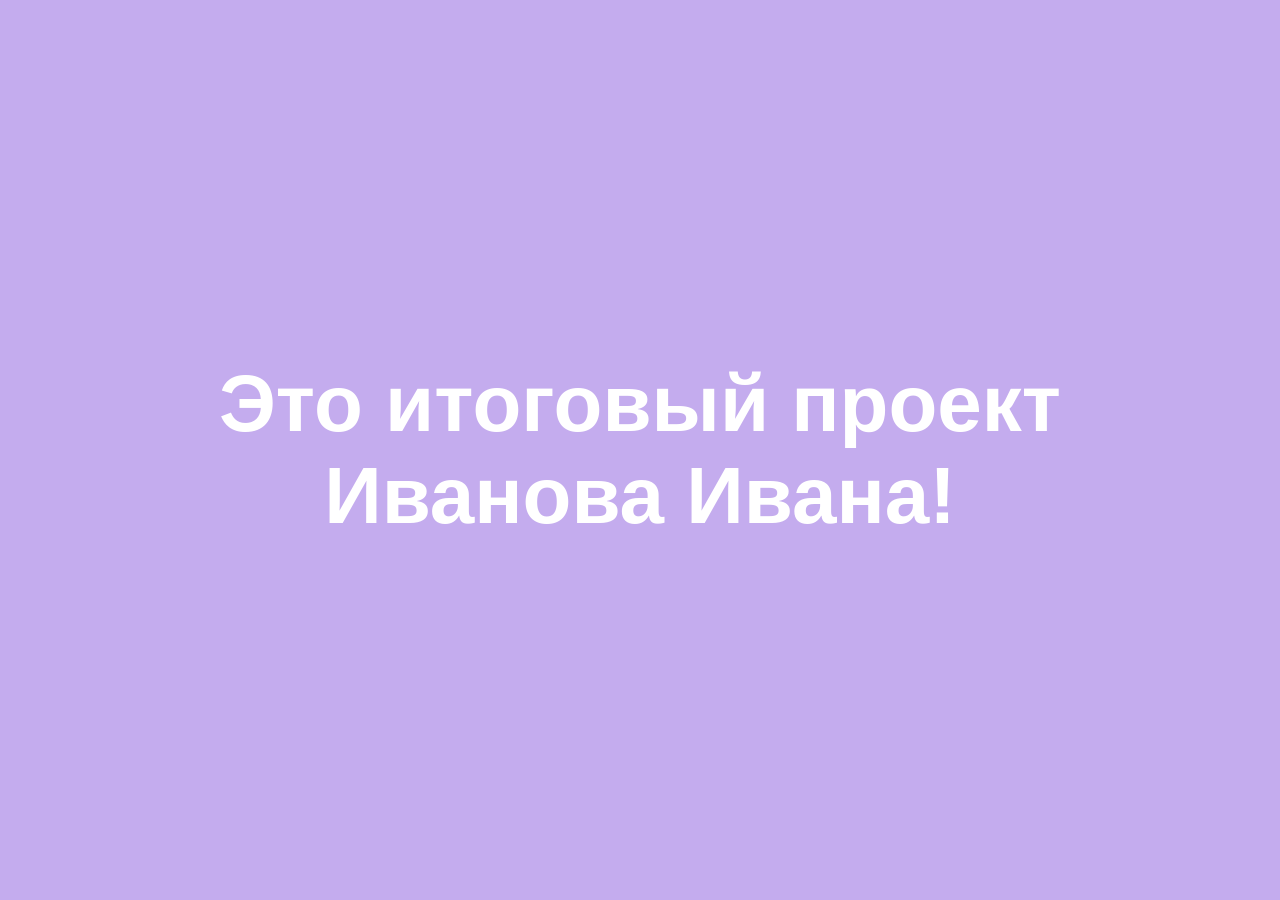
==== index.html @ 2c7e9942 "Add files via upload" ====
<!DOCTYPE html>
<html lang="en">
<head>
    <meta charset="UTF-8">
    <meta name="viewport" content="width=device-width, initial-scale=1.0">
    <title>Тестовый проект для проверки</title>
    <link rel="stylesheet" href="style.css">
</head>
<body>
    <h1>Это итоговый проект <br>Иванова Ивана!</h1>
</body>
</html>
---- style.css ----
body {
    box-sizing: border-box;
    padding: 0;
    margin: 0;
    display: flex;
    height: 100vh;
    width: 100%;
    justify-content: center;
    align-items: center;
    background-color: #c4acee;
    color: #ffffff;
}

body h1 {
    width: 80%;
    text-align: center;
    font-size: 80px;
    font-family: sans-serif;
}
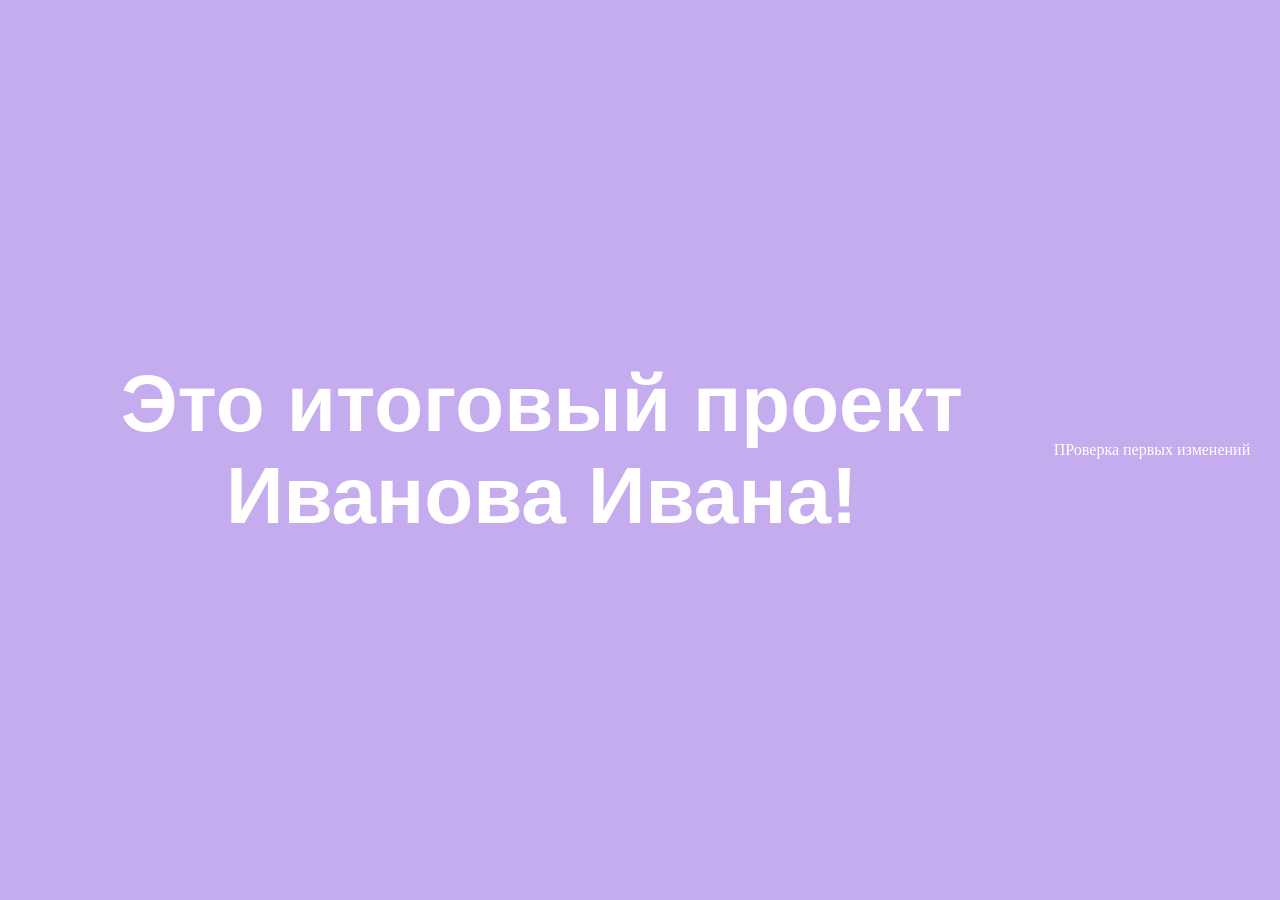
==== commit eb5dcfc6: "первые изменения просто проверить" ====
--- a/index.html
+++ b/index.html
@@ -8,5 +8,6 @@
 </head>
 <body>
     <h1>Это итоговый проект <br>Иванова Ивана!</h1>
+    <p> ПРоверка первых изменений</p>
 </body>
-</html>+</html>
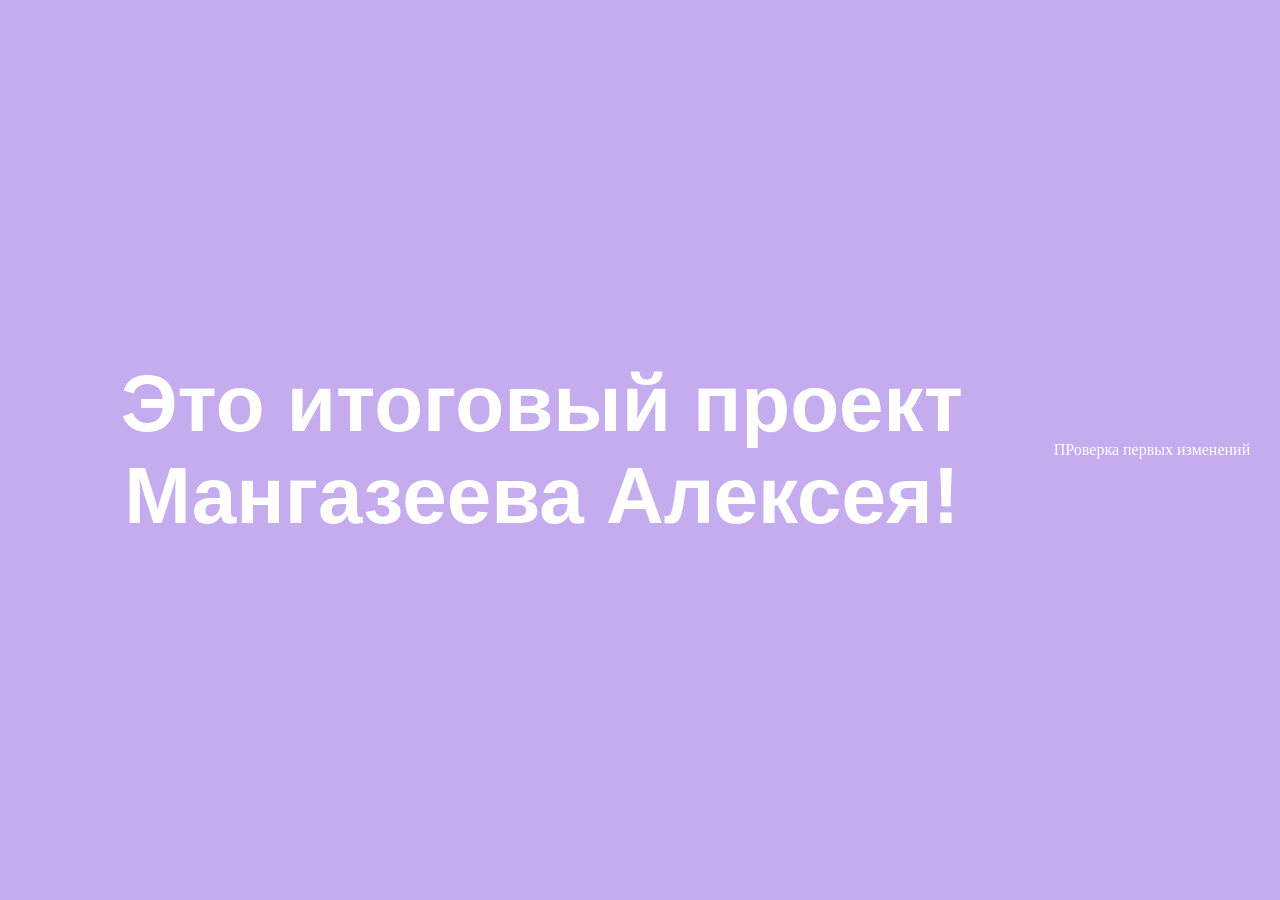
==== commit d318e841: "first create project" ====
--- a/index.html
+++ b/index.html
@@ -7,7 +7,7 @@
     <link rel="stylesheet" href="style.css">
 </head>
 <body>
-    <h1>Это итоговый проект <br>Иванова Ивана!</h1>
+    <h1>Это итоговый проект <br>Мангазеева Алексея!</h1>
     <p> ПРоверка первых изменений</p>
 </body>
 </html>
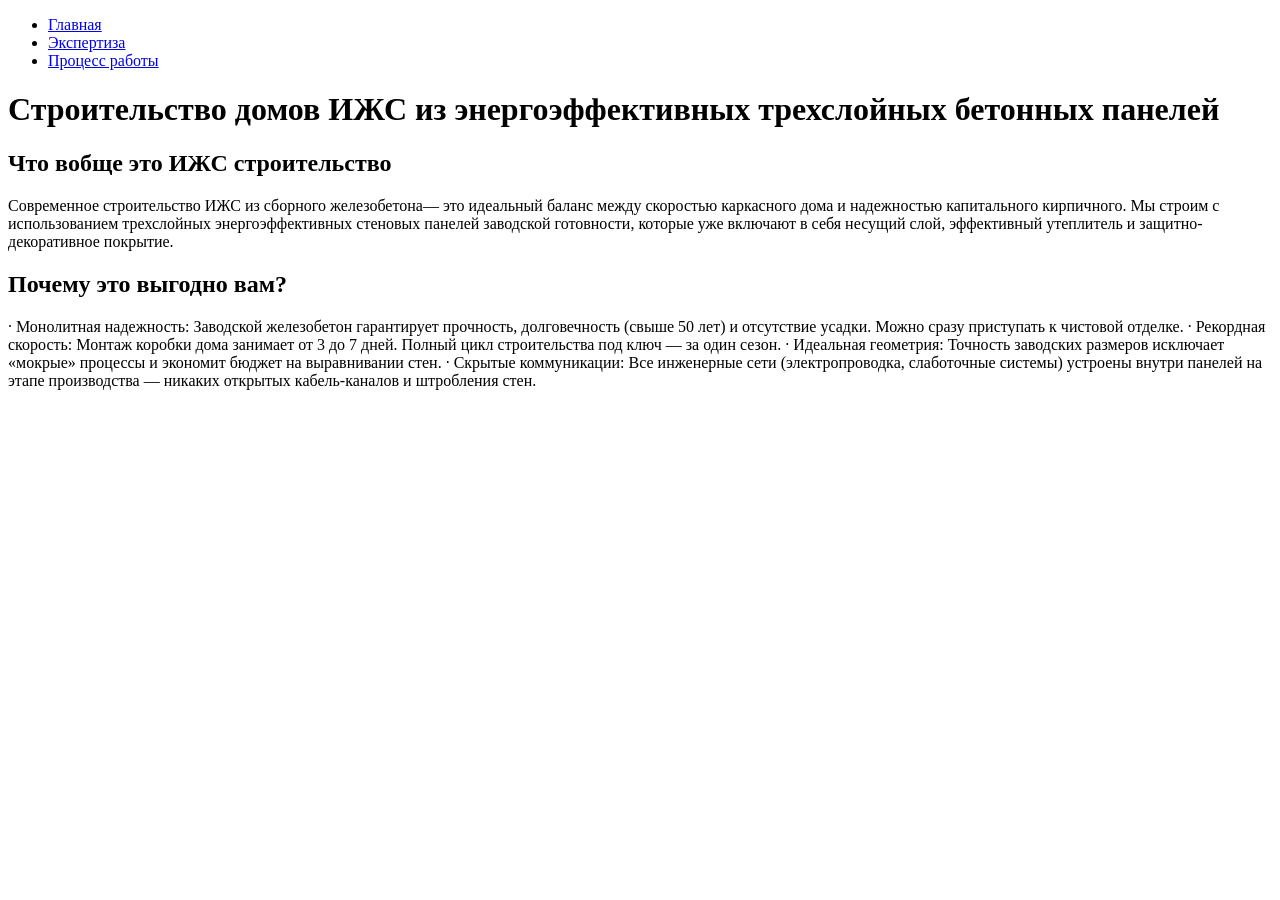
==== commit 090f1a74: "Update index.html" ====
--- a/index.html
+++ b/index.html
@@ -1,13 +1,34 @@
 <!DOCTYPE html>
-<html lang="en">
+<html lang="ru">
 <head>
     <meta charset="UTF-8">
     <meta name="viewport" content="width=device-width, initial-scale=1.0">
-    <title>Тестовый проект для проверки</title>
-    <link rel="stylesheet" href="style.css">
+    <title>Document</title>
+    <link rel="stylesheet" href="/css/style.css">
 </head>
 <body>
-    <h1>Это итоговый проект <br>Мангазеева Алексея!</h1>
-    <p> ПРоверка первых изменений</p>
+    <main>
+        <header>
+            <nav>
+                <ul>
+                    <li><a href="index.html">Главная</a></li>
+                    <li><a href="index2.html">Экспертиза</a></li>
+                    <li><a href="index3.html">Процесс работы</a></li>
+                </ul>
+            </nav>
+            <h1>Строительство домов ИЖС из энергоэффективных трехслойных бетонных панелей</h1>
+        </header>
+        <h2>Что вобще это ИЖС строительство</h2>
+        <p>Современное строительство ИЖС из сборного железобетона— это идеальный баланс между скоростью каркасного дома и надежностью капитального кирпичного. Мы строим с использованием трехслойных энергоэффективных стеновых панелей заводской готовности, которые уже включают в себя несущий слой, эффективный утеплитель и защитно-декоративное покрытие.</p>
+
+        <h2>Почему это выгодно вам?</h2>
+
+        <p>· Монолитная надежность: Заводской железобетон гарантирует прочность, долговечность (свыше 50 лет) и отсутствие усадки. Можно сразу приступать к чистовой отделке.
+        · Рекордная скорость: Монтаж коробки дома занимает от 3 до 7 дней. Полный цикл строительства под ключ — за один сезон.
+        · Идеальная геометрия: Точность заводских размеров исключает «мокрые» процессы и экономит бюджет на выравнивании стен.
+        · Скрытые коммуникации: Все инженерные сети (электропроводка, слаботочные системы) устроены внутри панелей на этапе производства — никаких открытых кабель-каналов и штробления стен.</p>
+
+
+    </main>
 </body>
 </html>
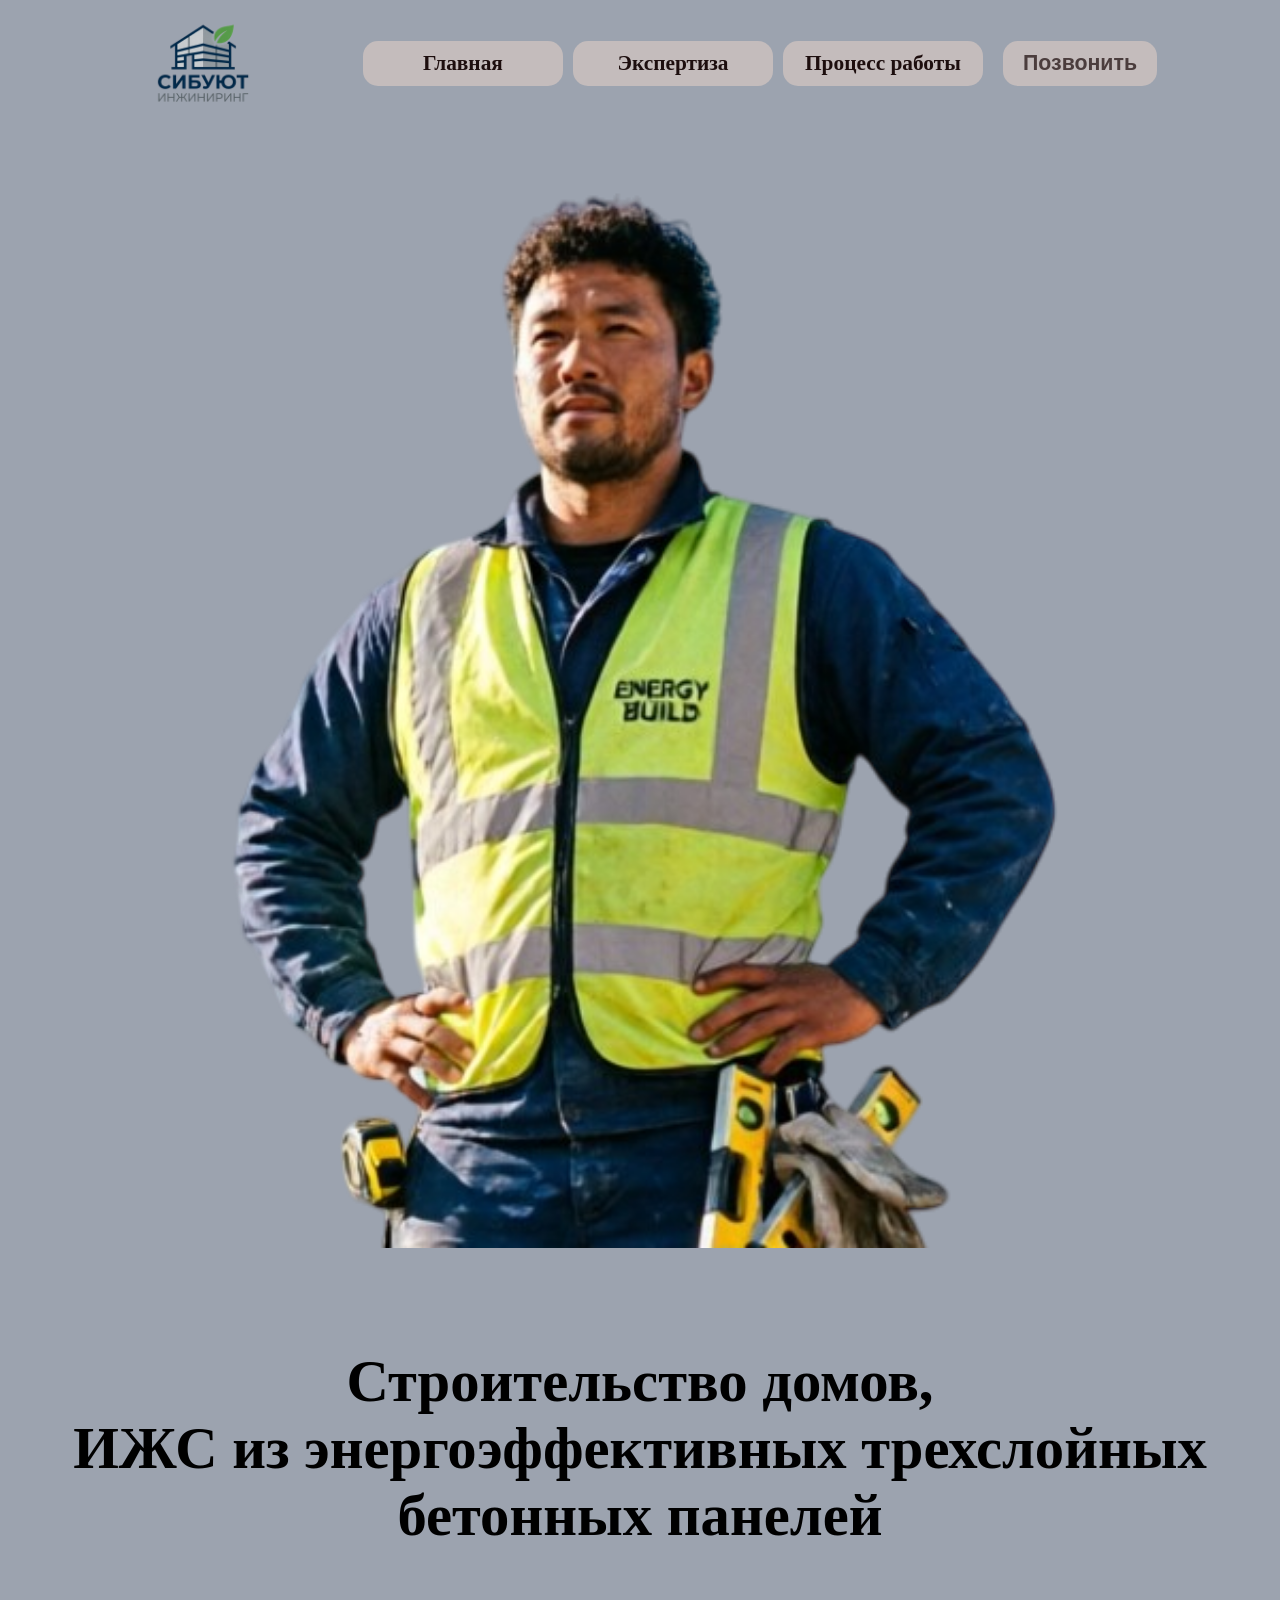
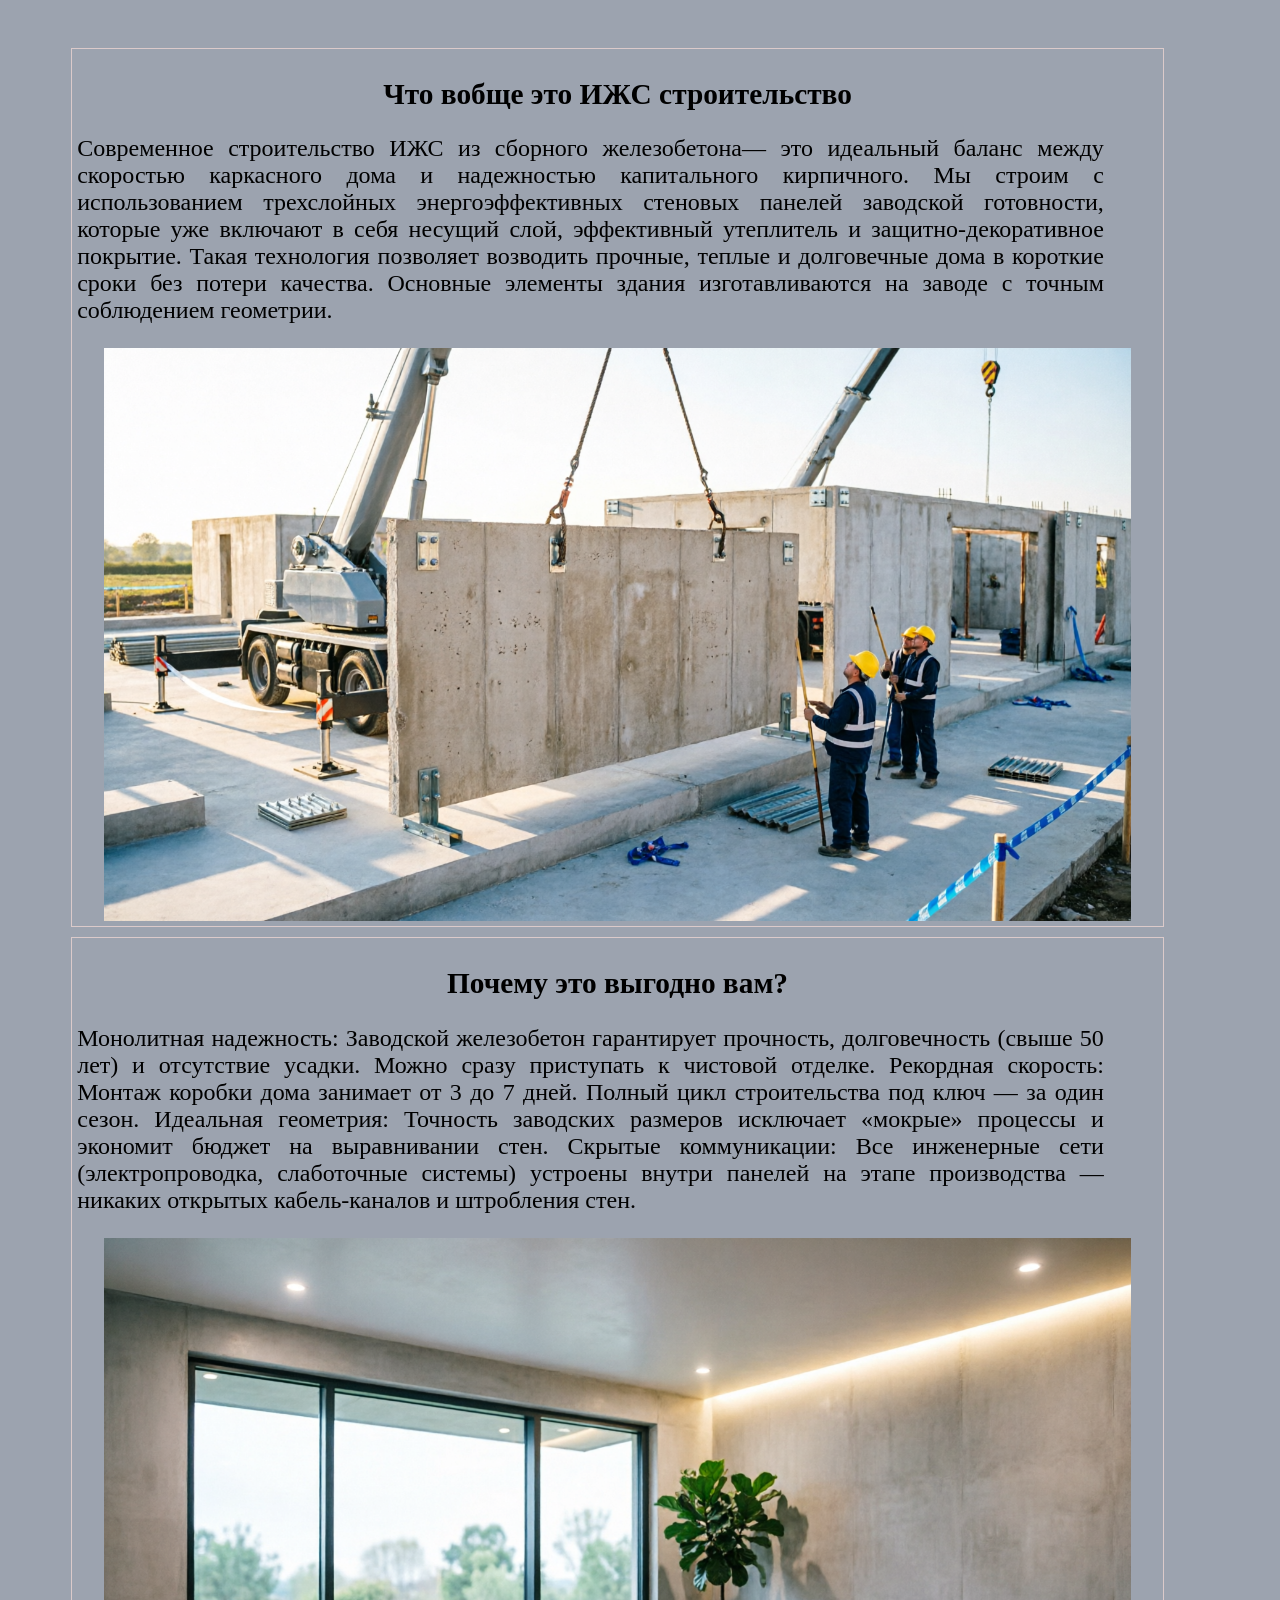
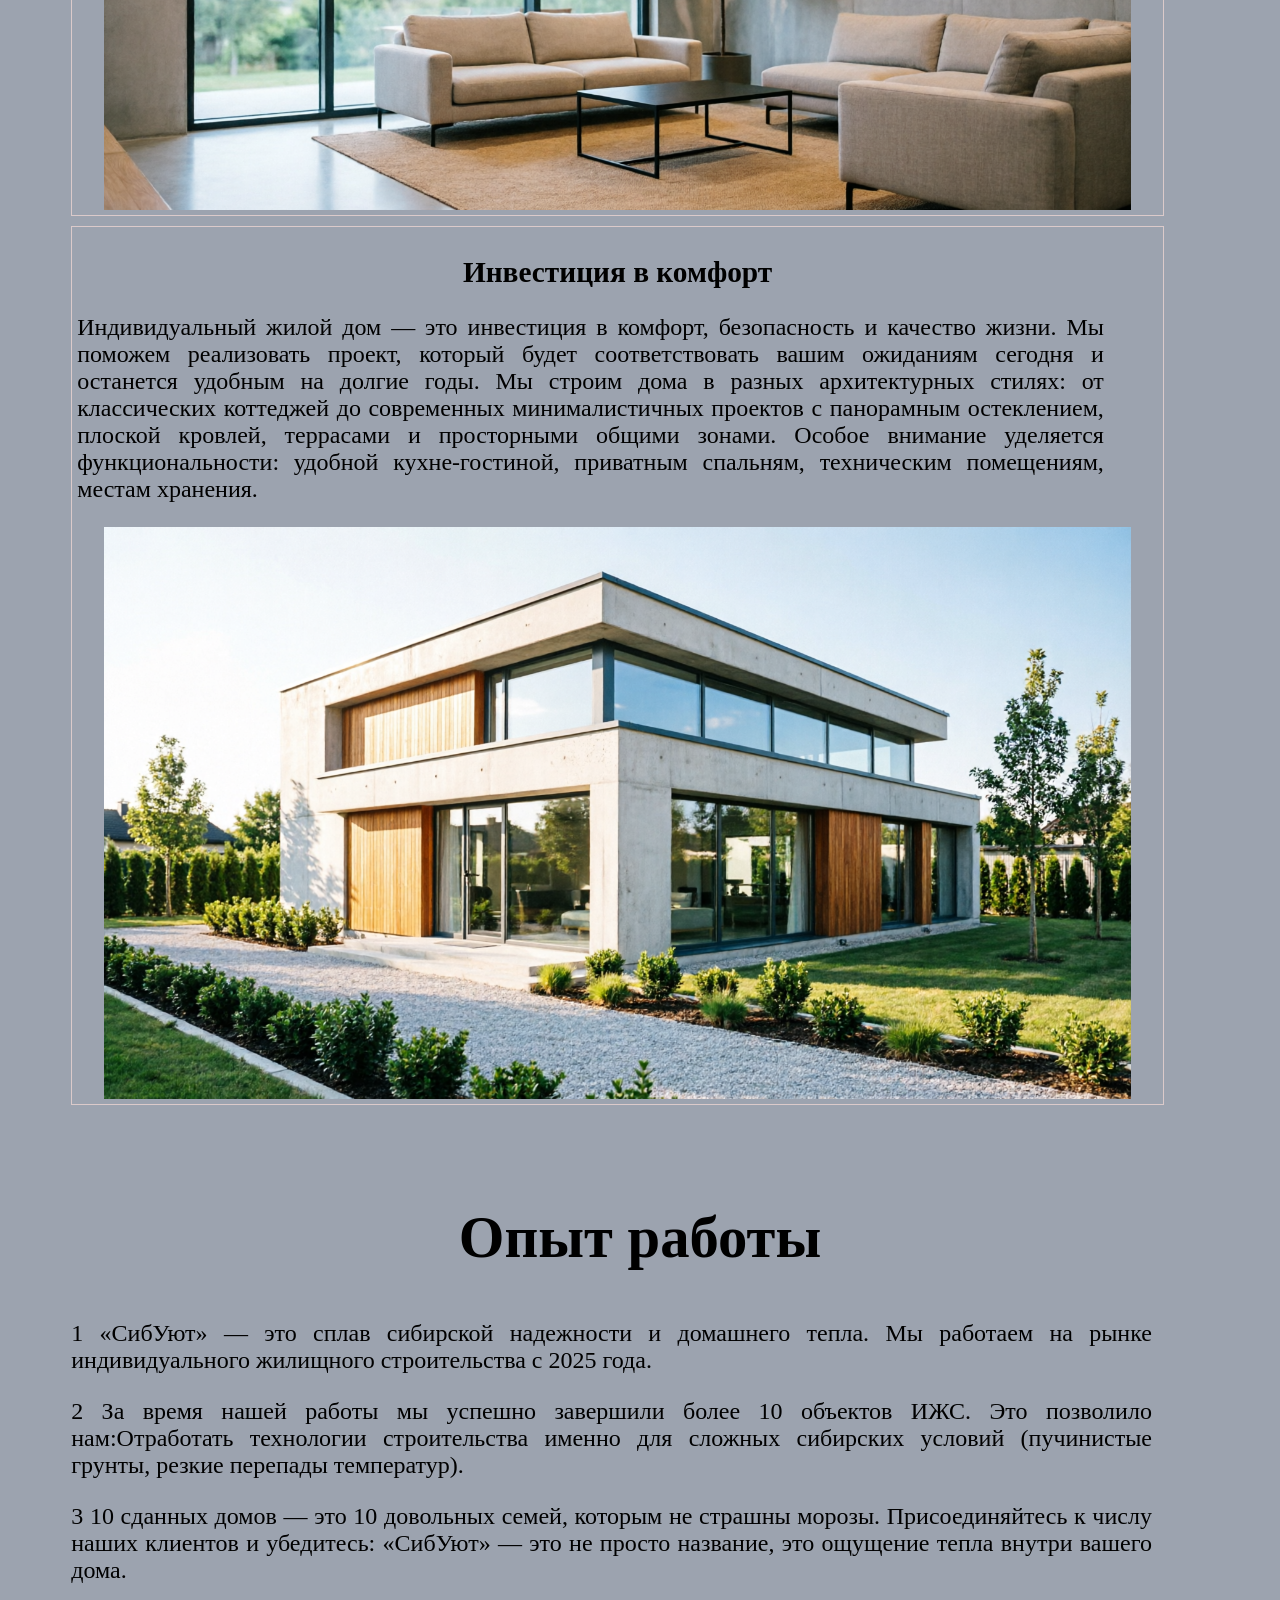
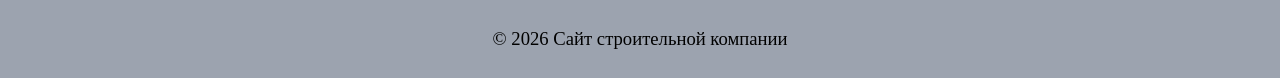
==== commit fae9d00a: "version_2 create new version" ====
--- a/index.html
+++ b/index.html
@@ -3,32 +3,117 @@
 <head>
     <meta charset="UTF-8">
     <meta name="viewport" content="width=device-width, initial-scale=1.0">
-    <title>Document</title>
+    <title>СибУют</title>
     <link rel="stylesheet" href="/css/style.css">
 </head>
 <body>
     <main>
+              
         <header>
             <nav>
-                <ul>
-                    <li><a href="index.html">Главная</a></li>
+                <img class="logo" src="./img/logo.png" alt="">
+                <ul >
+                    <li ><a href="index.html">Главная</a></li>
                     <li><a href="index2.html">Экспертиза</a></li>
                     <li><a href="index3.html">Процесс работы</a></li>
                 </ul>
+                <button class="call" onclick="openPopup()">Позвонить</button>
             </nav>
-            <h1>Строительство домов ИЖС из энергоэффективных трехслойных бетонных панелей</h1>
+            
         </header>
-        <h2>Что вобще это ИЖС строительство</h2>
-        <p>Современное строительство ИЖС из сборного железобетона— это идеальный баланс между скоростью каркасного дома и надежностью капитального кирпичного. Мы строим с использованием трехслойных энергоэффективных стеновых панелей заводской готовности, которые уже включают в себя несущий слой, эффективный утеплитель и защитно-декоративное покрытие.</p>
 
-        <h2>Почему это выгодно вам?</h2>
+        <div class="container">
+            <section>
+                <div class="wraper">
+                    <img class="man" src="./img/man.png" alt="">
+                    <h1 class="title">
+                        Строительство домов, <br>ИЖС из энергоэффективных  трехслойных бетонных панелей
+                    </h1>
+                </div>
+                
+            </section>
 
-        <p>· Монолитная надежность: Заводской железобетон гарантирует прочность, долговечность (свыше 50 лет) и отсутствие усадки. Можно сразу приступать к чистовой отделке.
-        · Рекордная скорость: Монтаж коробки дома занимает от 3 до 7 дней. Полный цикл строительства под ключ — за один сезон.
-        · Идеальная геометрия: Точность заводских размеров исключает «мокрые» процессы и экономит бюджет на выравнивании стен.
-        · Скрытые коммуникации: Все инженерные сети (электропроводка, слаботочные системы) устроены внутри панелей на этапе производства — никаких открытых кабель-каналов и штробления стен.</p>
+            <section>
+                <div class="cards">
+                    <div class="card">
+                        <h2 class="sub-title">Что вобще это ИЖС строительство</h2>
+                        <p class="description">Современное строительство ИЖС из сборного железобетона— это идеальный баланс между скоростью каркасного дома и надежностью капитального кирпичного. Мы строим с использованием трехслойных энергоэффективных стеновых панелей заводской готовности, которые уже включают в себя несущий слой, эффективный утеплитель и защитно-декоративное покрытие.
+                        Такая технология позволяет возводить прочные, теплые и долговечные дома в короткие сроки без потери качества.
+                        Основные элементы здания изготавливаются на заводе с точным соблюдением геометрии.
+                        </p>
+                        <img class="picture" src="./img/left.png" alt="">
+                    </div>
+                    <div class="card">
+                        <h2 class="sub-title">Почему это выгодно вам?</h2>
+                        <p class="description">Монолитная надежность: Заводской железобетон гарантирует прочность, долговечность (свыше 50 лет) и отсутствие усадки. Можно сразу приступать к чистовой отделке.
+                        Рекордная скорость: Монтаж коробки дома занимает от 3 до 7 дней. Полный цикл строительства под ключ — за один сезон.
+                        Идеальная геометрия: Точность заводских размеров исключает «мокрые» процессы и экономит бюджет на выравнивании стен.
+                        Скрытые коммуникации: Все инженерные сети (электропроводка, слаботочные системы) устроены внутри панелей на этапе производства — никаких открытых кабель-каналов и штробления стен.</p>
+                        <img class="picture" src="./img/center.png" alt="">
+                        
+                    </div>
+                    <div class="card">
+                        <h2 class="sub-title">Инвестиция в комфорт</h2>
+                        
+
+                        <p class="description">
+                        Индивидуальный жилой дом — это инвестиция в комфорт, безопасность и качество жизни. Мы поможем реализовать проект, который будет соответствовать вашим ожиданиям сегодня и останется удобным на долгие годы.
+                        Мы строим дома в разных архитектурных стилях: от классических коттеджей до современных минималистичных проектов с панорамным остеклением, плоской кровлей, террасами и просторными общими зонами.
+                        Особое внимание уделяется функциональности: удобной кухне-гостиной, приватным спальням, техническим помещениям, местам хранения. </p>
+                        <img class="picture" src="./img/right.png" alt="">
+                    </div>
+                </div>
+            </section>
 
 
+            <section>
+               <h2 class="title">Опыт работы</h2>
+
+                    <p class="description"> 1 «СибУют» — это сплав сибирской надежности и домашнего тепла. Мы работаем на рынке индивидуального жилищного строительства с 2025 года.</p>
+
+                    <p class="description"> 2 За время нашей работы мы успешно завершили более 10 объектов ИЖС. Это позволило нам:Отработать технологии строительства именно для сложных сибирских условий (пучинистые грунты, резкие перепады температур).</p>
+
+                    <p class="description">3 10 сданных домов — это 10 довольных семей, которым не страшны морозы. Присоединяйтесь к числу наших клиентов и убедитесь: «СибУют» — это не просто название, это ощущение тепла внутри вашего дома.</p>
+            </section>
+
+
+        
+        </div>
+        
+        <footer>
+            © 2026  Сайт строительной компании  
+        </footer>
+
     </main>
+
+    <!-- модальное окно -->
+    <div class="modal" id="modal">
+    <div class="modal-dialog">
+        <button onclick="closePopup()">X</button>
+        <span class="modal-title" >
+          Оставьте заявку и получите расчет стоимость макета
+          в течение 30 минут
+        </span>
+        <form action="#" class="hero-form">
+          <input type="text" name="username" class="form hero-form__input" placeholder="Ваше имя">
+          <input type="text" name="phone" class="form hero-form__input phone" placeholder="Контактный телефон">
+          <input type="text" name="email" class="form hero-form__input" placeholder="Электронная почта">
+          <button class="call-me"> Оставить заявку</button>
+        </form>    
+      </div>
+  </div>
+
+    <script>
+        function closePopup() {
+            var modal = document.querySelector('.modal');
+            modal.style.display = 'none';
+        }
+
+        function openPopup() {
+            var modal = document.querySelector('.modal');
+            modal.style.display = 'block';
+        }
+    </script>
+
 </body>
 </html>
--- a/css/style.css
+++ b/css/style.css
@@ -0,0 +1,374 @@
+body{
+    background-color: #9CA3AF;
+}
+
+/* nav{
+    display: flex;
+    justify-content:space-between;
+    align-items: center;
+    gap: 20px;
+    
+} */
+
+.logo{
+    width: 200px;
+  
+}
+
+ul{
+    display: flex;
+    justify-content: center;
+    align-items: center;
+    gap: 10px;;
+   
+}
+
+li {
+    list-style-type: none;
+    padding: 10px;
+    background: #c4bcbc;
+    border-radius: 15px;
+    width: 180px;
+    height: 25px;
+    text-align: center;
+    font-weight: 900;
+    font-size: 16pt;
+    
+}
+li:hover { 
+    background-color: #ebbaba;
+}
+
+a{
+    text-decoration: none;
+    color: rgb(29, 14, 14);
+}
+a:active{
+    color: red;
+}
+
+
+.call{
+    
+    border-radius: 15px;
+    background: #c4bcbc;
+    border: solid 0px;
+    margin-right: 20px;
+    font-weight: 900;
+    font-size: 16pt;
+    padding: 10px 20px;
+    color: rgb(75, 61, 61);
+}
+.call:hover{
+     background-color: #ebbaba;
+}
+.call:active{
+    color: red;
+}
+
+
+
+.container{
+    width: 90%;
+    margin: auto;
+}
+
+h1{
+    margin-top: 100px;
+}
+
+.title{
+    font-size: 44pt;
+    text-align: center;
+}
+
+section{
+    padding-top: 50px;
+}
+
+
+.sub-title {
+    font-size: 22pt;
+    text-align: center;
+}
+
+.description{
+    width: 95%;
+    text-align: justify;
+    font-size: 18pt;
+}
+
+.picture{
+    display: block;
+    width: 95%;
+    margin: auto;
+}
+
+.pic-2{
+    display: block;
+    width: 500px;
+    margin: auto;
+}
+
+footer {
+    font-size: 14pt;
+    text-align: center;
+    padding: 20px;
+}
+
+.card-2{
+    display: flex;
+    align-items: center;
+    gap: 30px;
+}
+
+.card-3{
+    margin-top: 10px;
+    display: flex;
+    align-items: center;
+    gap: 15px;
+     border: solid 1px rgb(219, 202, 202);
+    padding: 5px;
+}
+
+.pic-3{
+    width: 33%;
+}
+
+/* всплывающее окно */
+.modal {
+    display: none;
+    position: absolute;
+    top: 50%;
+    left: 50%;
+    transform: translate(-50%, -50%);
+    width: 300px;
+    height: 370px;
+    background-color: #fff;
+    border: 1px solid #000;
+    opacity: 1;
+    z-index: 9999;
+}
+
+.modal-title{
+   color: #000000;
+  display: block;
+  width: 280px;
+  text-align: center;
+  margin-bottom: 28px;
+  font-size: 18px;
+  font-weight: 900;
+}
+
+.hero-form__input {
+  display: block;
+  margin-bottom: 5px;
+  width: 260px;
+  height: 50px;
+  text-align: center;
+  margin-left: 15px;
+}
+
+
+.call-me {
+  margin-left: 15px;
+  margin-top: 5px;
+  height: 50px;
+  width: 260px;
+  background-color: #bdbab2;
+}
+
+.img-404 {
+    width: 500px;
+    display: block;
+    margin: auto;
+}
+
+.title-404{
+    font-size: 54pt;
+    color: #d43f3f;
+    text-align: center;
+}
+
+.sub_title-404{
+    padding-top: 50px;;
+    font-size: 24pt;
+    color: #d43f3f;
+    text-align: center;
+}
+
+.description-404{
+    padding-top: 50px;;
+    font-size: 24pt;
+    color: #302c2c;
+    text-align: center;
+    margin-bottom: 200px;
+}
+
+.link-404{
+    color: #0530ee;
+}
+
+.link-404:hover{
+    color: #0be0e7;
+}
+
+@media (max-width: 430px) {
+  /* телефон */ 
+    body{
+        margin: 0;
+    }
+    
+    nav{
+        display: flex;
+        flex-wrap: wrap;
+        justify-content:center;
+        align-items: center;
+        gap: 20px;
+    }
+
+    .call{
+        display: none;
+    }
+
+    ul{
+        display: flex;
+        flex-wrap: wrap;
+        justify-content: center;
+        align-items: center;
+        gap: 10px;;
+   
+    }
+
+    .cards{
+        display: flex;
+        flex-wrap: wrap;
+        gap: 10px;
+    }
+
+    .card{
+        width: 95%;
+        border: solid 1px rgb(219, 202, 202);
+        padding: 5px;
+    }
+
+    .man{
+        width: 80%;
+        display: block;
+        margin: auto;
+    }
+
+    .title{
+        font-size: 24pt;
+    }
+
+    .sub-title{
+        font-size: 18pt;
+    }
+
+    .description{
+        font-size: 14pt;
+    }
+
+    .card-2{
+        display: flex;
+        flex-wrap: wrap;
+        align-items: center;
+        gap: 30px;
+    }
+    .pic-2{
+        display: block;
+        width: 80%;
+        margin: auto;
+    }
+
+    .card-3{
+        display: flex;
+        flex-wrap: wrap;
+        flex-wrap: wrap;
+        align-items: center;
+        gap: 30px;
+    }
+    .pic-3{
+        display: block;
+        width: 80%;
+        margin: auto;
+    }
+
+}
+
+@media (min-width: 431px) and (max-width: 1280px) {
+  /* планшет */ 
+   nav{
+    display: flex;
+    flex-wrap: wrap;
+    justify-content:center;
+    align-items: center;
+    gap: 20px;
+    /* border: solid 1px rgb(4, 0, 255); */
+    }
+
+    .wraper{
+        /* display: flex; */
+    }
+    .man{
+        width: 80%;
+        display: block;
+        margin: auto;
+    }
+
+    .cards{
+        display: flex;
+        flex-wrap: wrap;
+        gap: 10px;
+    }
+
+    .card{
+        width: 95%;
+        border: solid 1px rgb(219, 202, 202);
+        padding: 5px;
+    }
+
+    .card-2{
+        display: flex;
+        flex-wrap: wrap;
+        align-items: center;
+        gap: 30px;
+    }
+    .pic-2{
+        display: block;
+        width: 80%;
+        margin: auto;
+    }
+
+}
+
+@media (min-width: 1281px) {
+  /* десктоп*/ 
+   nav{
+    display: flex;
+    justify-content:space-between;
+    align-items: center;
+    gap: 20px;
+    }
+
+    .wraper{
+    display: flex;
+    }
+    .man{
+        width: 600px;
+    }
+
+    .cards{
+    display: flex;
+    gap: 10px;
+    }
+
+    .card{
+        width: 33%;
+        border: solid 1px rgb(219, 202, 202);
+        padding: 5px;
+    }
+
+    
+}
